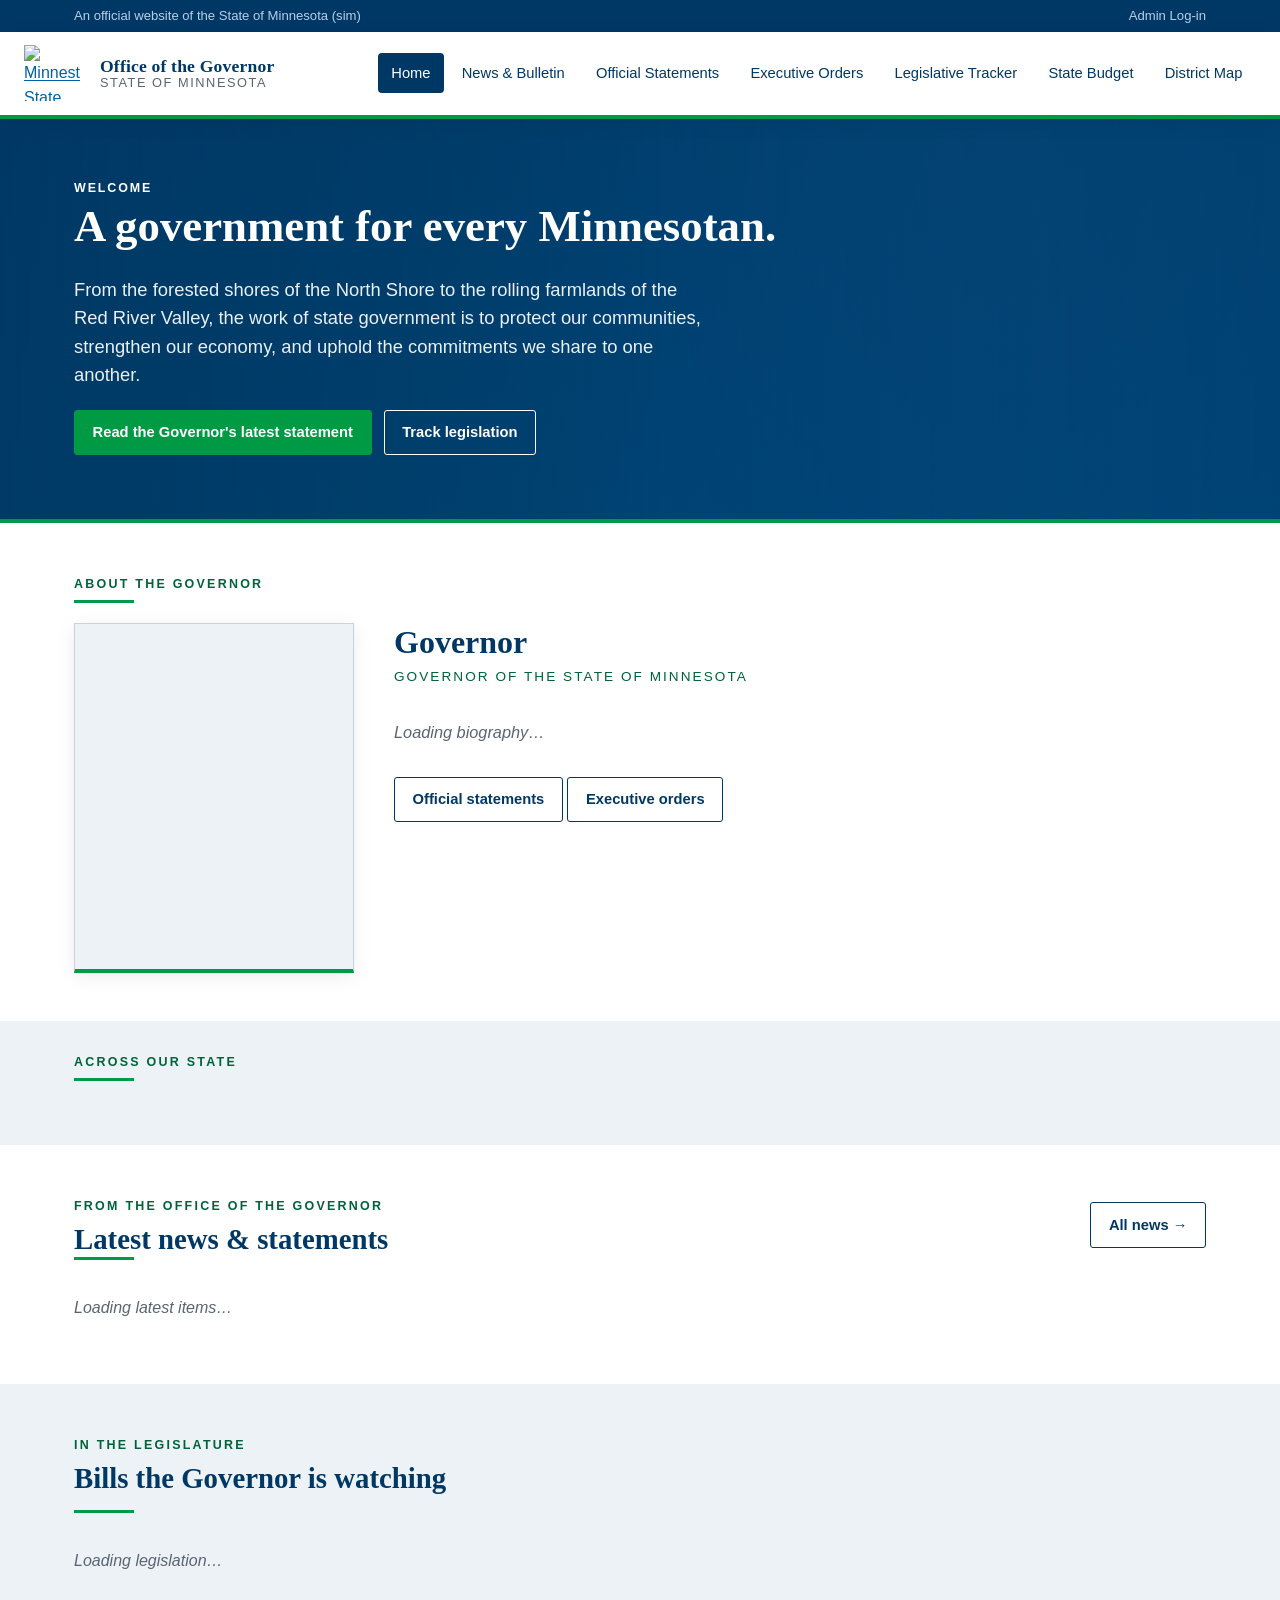
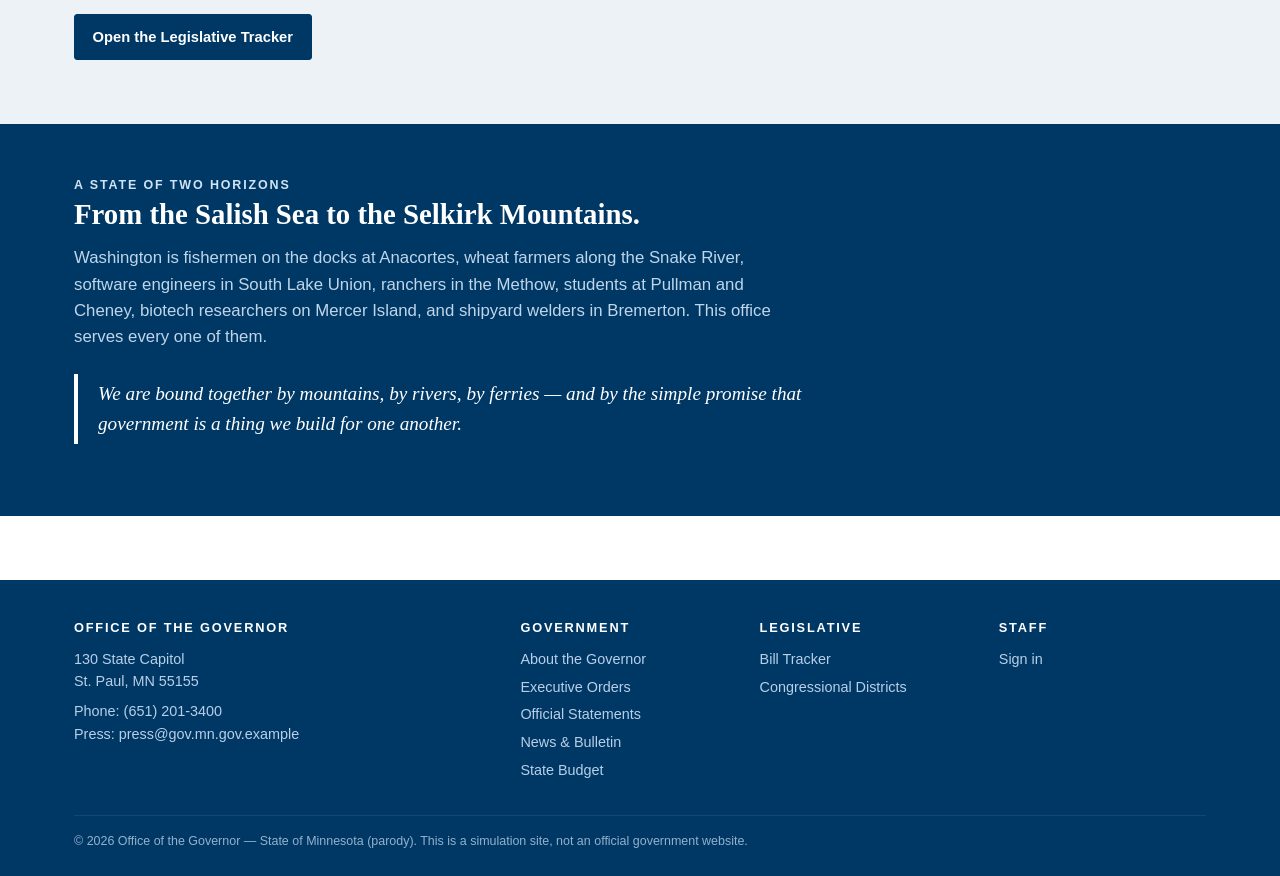
==== index.html @ 1f4c543e "Update index.html" ====
<!DOCTYPE html>
<html lang="en">
<head>
  <meta charset="UTF-8">
  <meta name="viewport" content="width=device-width, initial-scale=1">
  <title>Office of the Governor — State of Minnesota</title>
  <link rel="stylesheet" href="css/style.css">
  <link rel="icon" type="image/svg+xml" href="assets/stateseal.svg">
</head>
<body>
  <div id="chrome-header"></div>

  <!-- HERO -->
  <section class="hero">
    <div class="container">
      <span class="kicker" style="color: var(--gold-300);">Welcome</span>
      <h1 id="hero-headline">A government for every Minnesotan.</h1>
      <p class="lede" id="hero-lede">From the forested shores of the North Shore to the rolling farmlands of the Red River Valley, the work of state government is to protect our communities, strengthen our economy, and uphold the commitments we share to one another.</p>
      <div class="actions">
        <a class="btn gold" id="hero-primary" href="statements.html">Read the Governor's latest statement</a>
        <a class="btn ghost" id="hero-secondary" href="legislation.html" style="color:#fff; border-color:#fff;">Track legislation</a>
      </div>
    </div>
  </section>

  <!-- ABOUT THE GOVERNOR -->
  <section id="about">
    <div class="container">
      <span class="section-eyebrow">About the Governor</span>
      <hr class="gold-rule">
      <div class="governor-card">
        <div class="portrait">
          <!-- Drop a file at /assets/governor-portrait.jpg to populate. -->
          <img src="assets/photos/governor-portrait.jpg" alt="Portrait of the Governor"
               onerror="this.remove(); this.parentNode.insertAdjacentText('beforeend','Portrait placeholder — drop assets/governor-portrait.jpg here');">
        </div>
        <div>
          <h2 class="name" id="gov-name">Governor</h2>
          <div class="role" id="gov-role">Governor of the State of Minnesota</div>
          <div class="bio" id="gov-bio">
            <p class="skeleton">Loading biography…</p>
          </div>
          <p class="mt-2">
            <a class="btn ghost" href="statements.html">Official statements</a>
            <a class="btn ghost" href="executive-orders.html">Executive orders</a>
          </p>
        </div>
      </div>
    </div>
  </section>

  <section class="alt tight">
    <div class="container">
      <span class="section-eyebrow">Across our State</span>
      <hr class="gold-rule">
      <div class="photo-grid">
        <div data-slot data-src="assets/photos/seattle.webp"  data-label="Seattle skyline" data-class="wide"></div>
        <div data-slot data-src="assets/photos/rainier.jpg"  data-label="Mt. Rainier"></div>
        <div data-slot data-src="assets/photos/spokane.jpg"  data-label="Spokane"></div>
        <div data-slot data-src="assets/photos/sanjuans.jpg" data-label="The San Juan Islands"></div>
        <div data-slot data-src="assets/photos/olympics.jpg" data-label="The Olympic Peninsula"></div>
        <div data-slot data-src="assets/photos/palouse.jpg"  data-label="The Palouse"></div>
        <div data-slot data-src="assets/photos/capitol.jpg"  data-label="The Legislative Building, St. Paul" data-class="wide"></div>
      </div>
    </div>
  </section>

  <!-- LATEST FROM THE OFFICE -->
  <section>
    <div class="container">
      <div class="flex between align-center" style="flex-wrap:wrap;">
        <div>
          <span class="section-eyebrow">From the Office of the Governor</span>
          <h2 class="mb-0">Latest news &amp; statements</h2>
        </div>
        <a href="news.html" class="btn ghost">All news →</a>
      </div>
      <hr class="gold-rule">
      <div class="card-grid" id="latest-mix">
        <div class="skeleton">Loading latest items…</div>
      </div>
    </div>
  </section>

  <!-- LEGISLATIVE PRIORITIES SNIPPET -->
  <section class="alt">
    <div class="container">
      <span class="section-eyebrow">In the Legislature</span>
      <h2>Bills the Governor is watching</h2>
      <hr class="gold-rule">
      <div id="legislative-snippet">
        <div class="skeleton">Loading legislation…</div>
      </div>
      <p class="mt-3"><a class="btn" href="legislation.html">Open the Legislative Tracker</a></p>
    </div>
  </section>

  <!-- DEEP-SECTION: connect WA imagery -->
  <section class="deep">
    <div class="container">
      <div style="display:grid; grid-template-columns: 2fr 1fr; gap: 2.5rem; align-items:center;" id="deep-grid">
        <div>
          <span class="kicker" style="color: var(--gold-300);">A state of two horizons</span>
          <h2>From the Salish Sea to the Selkirk Mountains.</h2>
          <p style="font-size:1.05rem; opacity:.92;">
            Washington is fishermen on the docks at Anacortes, wheat farmers along the Snake River,
            software engineers in South Lake Union, ranchers in the Methow, students at Pullman and
            Cheney, biotech researchers on Mercer Island, and shipyard welders in Bremerton. This
            office serves every one of them.
          </p>
          <blockquote class="pull" style="color:#fff; border-color: var(--gold-500);">
            We are bound together by mountains, by rivers, by ferries — and by the simple promise
            that government is a thing we build for one another.
          </blockquote>
        </div>
        <div data-slot data-src="assets/photos/ferry.jpg" data-label="A ferry crossing Puget Sound" data-class="tall"></div>
      </div>
    </div>
  </section>

  <div id="chrome-footer"></div>

  <script src="js/main.js"></script>
  <script src="js/data-loader.js"></script>
  <script>
    renderChrome("home");

    // Mount photo slots
    document.querySelectorAll("[data-slot]").forEach(el => {
      const src = el.getAttribute("data-src");
      const label = el.getAttribute("data-label");
      const cls = el.getAttribute("data-class") || "";
      el.outerHTML = photoSlot({ src, label, className: cls });
    });

    (async () => {
      // Site copy + governor bio
      try {
        const site = await loadData("site");
        document.getElementById("hero-headline").textContent = site.hero.headline;
        document.getElementById("hero-lede").textContent = site.hero.lede;
        document.getElementById("hero-primary").textContent = site.hero.primaryCta.label;
        document.getElementById("hero-primary").href = site.hero.primaryCta.href;
        document.getElementById("hero-secondary").textContent = site.hero.secondaryCta.label;
        document.getElementById("hero-secondary").href = site.hero.secondaryCta.href;

        document.getElementById("gov-name").textContent = site.governor.name;
        document.getElementById("gov-role").textContent =
          `${site.governor.title} · ${site.governor.tenure}`;
        document.getElementById("gov-bio").innerHTML = site.governor.bio
          .map(p => `<p>${escapeHTML(p)}</p>`).join("");

        // Update title
        document.title = `${site.governor.shortName} — Office of the Governor, Minnesota`;
      } catch (err) {
        document.getElementById("gov-bio").innerHTML =
          `<p class="muted">Could not load site copy: ${escapeHTML(err.message)}</p>`;
      }

      // Latest mix: 3 newest from news + statements combined
      try {
        const [news, statements] = await Promise.all([
          loadData("news"), loadData("statements")
        ]);
        const mix = sortByDate([
          ...news.map(n => ({ kind: "News",      ...n, href: `news.html#${n.id}` })),
          ...statements.map(s => ({ kind: "Statement", ...s, href: `statements.html#${s.id}` }))
        ]).slice(0, 3);

        document.getElementById("latest-mix").innerHTML = mix.map(item => `
          <article class="card">
            <div class="meta">${escapeHTML(item.kind)} · ${formatDate(item.date)}</div>
            <h3>${escapeHTML(item.title)}</h3>
            <p class="excerpt">${escapeHTML(item.excerpt || item.summary || "")}</p>
            <div class="footer"><a href="${item.href}">Read more →</a></div>
          </article>
        `).join("");
      } catch (err) {
        document.getElementById("latest-mix").innerHTML =
          `<div class="callout danger">Could not load news/statements: ${escapeHTML(err.message)}</div>`;
      }

      // Legislative snippet: top 4 bills
      try {
        const bills = await loadData("bills");
        const top = sortByDate(bills, "lastAction").slice(0, 4);
        const rows = top.map(b => `
          <tr>
            <td><strong><a href="legislation.html#${escapeHTML(b.id)}">${escapeHTML(b.id)}</a></strong></td>
            <td>${escapeHTML(b.title)}</td>
            <td>${statusPill(b.status)}</td>
            <td class="muted">${formatDateShort(b.lastAction)}</td>
          </tr>
        `).join("");
        document.getElementById("legislative-snippet").innerHTML = `
          <table class="data">
            <thead><tr><th>Bill</th><th>Title</th><th>Status</th><th>Last action</th></tr></thead>
            <tbody>${rows}</tbody>
          </table>
        `;
      } catch (err) {
        document.getElementById("legislative-snippet").innerHTML =
          `<div class="callout danger">Could not load legislation: ${escapeHTML(err.message)}</div>`;
      }
    })();
  </script>
</body>
</html>
---- css/style.css ----
/* =========================================================
   Office of the Governor — Minnesota (mockup)
   Palette inspired by mn.gov: deep navy + North Star green
   ========================================================= */

:root {
  --blue-900: #003865;   /* mn.gov primary navy */
  --blue-800: #004f8b;   /* mid navy */
  --blue-700: #0062a3;   /* interactive blue */
  --blue-500: #4a7cb5;   /* muted blue */
  --green-700: #00633a;  /* deep accent green */
  --green-500: #009a44;  /* North Star green */
  --green-300: #6dbe8c;  /* light green */
  --cream:     #edf2f7;  /* cool blue-tinted bg */
  --paper:     #f4f7fb;  /* near-white with blue cast */
  --ink:       #1c1c1c;
  --muted:     #5a6572;
  --line:      #c8d3de;
  --danger:    #8b1e1e;
  --info:      #0062a3;
  --shadow:    0 1px 2px rgba(0,0,0,.04), 0 4px 18px rgba(0,0,0,.07);
  --serif: "Georgia", "Times New Roman", "Cambria", serif;
  --sans:  "Helvetica Neue", "Helvetica", "Arial", "Segoe UI", system-ui, sans-serif;
}

* { box-sizing: border-box; }

html, body {
  margin: 0;
  padding: 0;
  font-family: var(--sans);
  color: var(--ink);
  background: #fff;
  line-height: 1.55;
  font-size: 16px;
}

a { color: var(--blue-700); text-decoration: underline; text-underline-offset: 2px; }
a:hover { color: var(--green-500); }

img { max-width: 100%; display: block; }

h1, h2, h3, h4 {
  font-family: var(--serif);
  color: var(--blue-900);
  margin: 0 0 .5em;
  line-height: 1.2;
  font-weight: 600;
}
h1 { font-size: 2.4rem; }
h2 { font-size: 1.8rem; }
h3 { font-size: 1.25rem; }

p { margin: 0 0 1em; }

/* ---------- Top utility / nav bar ---------- */

.utility-bar {
  background: var(--blue-900);
  color: #b8cfe8;
  font-size: .82rem;
  padding: .35rem 0;
}
.utility-bar .container { display: flex; justify-content: space-between; gap: 1rem; }
.utility-bar a { color: #b8cfe8; text-decoration: none; }
.utility-bar a:hover { color: var(--green-300); }

.site-header {
  background: #fff;
  border-bottom: 4px solid var(--green-500);
  box-shadow: var(--shadow);
  position: sticky;
  top: 0;
  z-index: 50;
}

.site-header .container {
  display: flex;
  align-items: center;
  gap: 1.25rem;
  max-width: 1440px;
  padding: .85rem 1.5rem;
}

.site-header .seal {
  width: 56px;
  height: 56px;
  flex-shrink: 0;
}
.site-header .seal img,
.site-header .seal svg { width: 100%; height: 100%; }

.site-header .titles { line-height: 1.15; }
.site-header .titles .top {
  font-family: var(--serif);
  font-size: 1.1rem;
  color: var(--blue-900);
  font-weight: 600;
  letter-spacing: .01em;
}
.site-header .titles .sub {
  font-size: .8rem;
  color: var(--muted);
  text-transform: uppercase;
  letter-spacing: .12em;
}

.site-nav {
  margin-left: auto;
  display: flex;
  gap: .25rem;
  flex-wrap: wrap;
  justify-content: flex-end;
}
.site-nav a {
  text-decoration: none;
  color: var(--blue-900);
  font-size: .92rem;
  padding: .55rem .85rem;
  border-radius: 4px;
  font-weight: 500;
  white-space: nowrap;
}
.site-nav a:hover { background: var(--cream); }
.site-nav a.active {
  background: var(--blue-900);
  color: #fff;
}

/* ---------- Containers ---------- */

.container { max-width: 1180px; margin: 0 auto; padding: 0 1.5rem; }
.narrow { max-width: 820px; margin: 0 auto; padding: 0 1.5rem; }

section { padding: 3rem 0; }
section.tight { padding: 1.75rem 0; }
section.alt { background: var(--cream); }
section.deep { background: var(--blue-900); color: #d0e3f5; }
section.deep h1, section.deep h2, section.deep h3 { color: #fff; }
section.deep a { color: var(--green-300); }

.section-eyebrow {
  display: inline-block;
  font-size: .78rem;
  letter-spacing: .18em;
  text-transform: uppercase;
  color: var(--green-700);
  margin-bottom: .35rem;
  font-weight: 600;
}

.divider {
  border: 0;
  border-top: 1px solid var(--line);
  margin: 1.5rem 0;
}
.gold-rule {
  border: 0;
  border-top: 3px solid var(--green-500);
  width: 60px;
  margin: 0 0 1.25rem;
}

/* ---------- Buttons ---------- */

.btn {
  display: inline-block;
  background: var(--blue-900);
  color: #fff;
  padding: .65rem 1.1rem;
  border-radius: 3px;
  text-decoration: none;
  font-weight: 600;
  font-size: .92rem;
  border: 1px solid var(--blue-900);
  cursor: pointer;
  transition: background .15s, border-color .15s;
}
.btn:hover { background: var(--blue-800); border-color: var(--blue-800); color: #fff; }
.btn.gold { background: var(--green-500); border-color: var(--green-500); color: #fff; }
.btn.gold:hover { background: var(--green-700); border-color: var(--green-700); color: #fff; }
.btn.ghost { background: transparent; color: var(--blue-900); }
.btn.ghost:hover { background: var(--cream); color: var(--blue-900); }
.btn.danger { background: var(--danger); border-color: var(--danger); }
.btn.sm { padding: .35rem .7rem; font-size: .8rem; }

/* ---------- Hero ---------- */

.hero {
  position: relative;
  background: linear-gradient(135deg, var(--blue-900) 0%, var(--blue-700) 100%);
  color: #fff;
  padding: 3.5rem 0 4rem;
  border-bottom: 4px solid var(--green-500);
  overflow: hidden;
}
.hero::before {
  content: "";
  position: absolute;
  inset: 0;
  z-index: 0;
  background-image: url("../assets/photos/minnesota.webp");
  background-position: center 42%;
  background-size: cover;
  opacity: .28;
  filter: saturate(.85) contrast(1.05);
  pointer-events: none;
}
.hero::after {
  content: "";
  position: absolute;
  inset: 0;
  z-index: 0;
  background-image:
    linear-gradient(90deg, rgba(0,56,101,.90) 0%, rgba(0,56,101,.60) 52%, rgba(0,56,101,.74) 100%),
    radial-gradient(circle at 80% 20%, rgba(255,255,255,.04) 0%, transparent 40%),
    radial-gradient(circle at 10% 80%, rgba(0,154,68,.08) 0%, transparent 50%);
  pointer-events: none;
}
.hero .container { position: relative; z-index: 1; }
.hero h1 { color: #fff; font-size: 2.8rem; max-width: 740px; }
.hero .lede { font-size: 1.15rem; max-width: 640px; opacity: .92; }
.hero .actions { margin-top: 1.25rem; display: flex; gap: .75rem; flex-wrap: wrap; }

/* ---------- About the Governor ---------- */

.governor-card {
  display: grid;
  grid-template-columns: 280px 1fr;
  gap: 2.5rem;
  align-items: start;
}
.governor-card .portrait {
  width: 100%;
  aspect-ratio: 4 / 5;
  background: var(--cream);
  border: 1px solid var(--line);
  border-bottom: 4px solid var(--green-500);
  box-shadow: var(--shadow);
  display: flex;
  align-items: center;
  justify-content: center;
  color: var(--muted);
  font-size: .85rem;
  text-align: center;
  padding: 1rem;
  overflow: hidden;
  position: relative;
}
.governor-card .portrait img {
  width: 100%;
  height: 100%;
  object-fit: cover;
}
.governor-card .name {
  font-family: var(--serif);
  font-size: 2rem;
  color: var(--blue-900);
  margin: 0 0 .15em;
}
.governor-card .role {
  font-size: .85rem;
  letter-spacing: .15em;
  text-transform: uppercase;
  color: var(--green-700);
  margin-bottom: 1rem;
}
.governor-card .bio { font-size: 1.02rem; color: var(--ink); }
.governor-card .bio p { margin-bottom: .9em; }

@media (max-width: 720px) {
  .governor-card { grid-template-columns: 1fr; gap: 1.5rem; }
  .governor-card .portrait { max-width: 280px; }
}

/* ---------- Photo grid ---------- */

.photo-grid {
  display: grid;
  grid-template-columns: repeat(auto-fit, minmax(220px, 1fr));
  gap: 1rem;
}
.photo-slot {
  aspect-ratio: 4 / 3;
  background: var(--cream);
  border: 1px solid var(--line);
  position: relative;
  overflow: hidden;
  display: flex;
  align-items: flex-end;
  background-image:
    linear-gradient(135deg, rgba(0,56,101,.04) 0%, rgba(0,154,68,.04) 100%);
}
.photo-slot.tall { aspect-ratio: 3 / 4; }
.photo-slot.wide { aspect-ratio: 16 / 9; grid-column: span 2; }
@media (max-width: 720px) { .photo-slot.wide { grid-column: span 1; } }

.photo-slot img {
  position: absolute; inset: 0;
  width: 100%; height: 100%;
  object-fit: cover;
}
.photo-slot .label {
  position: relative;
  z-index: 1;
  background: linear-gradient(transparent, rgba(0,56,101,.82));
  color: #fff;
  width: 100%;
  padding: 1rem .9rem .7rem;
  font-size: .85rem;
  letter-spacing: .04em;
}
.photo-slot:not(:has(img)) .label {
  background: none;
  color: var(--muted);
  position: absolute;
  inset: 0;
  display: flex;
  align-items: center;
  justify-content: center;
  text-align: center;
  font-style: italic;
  font-family: var(--serif);
}

/* ---------- Cards / lists ---------- */

.card-grid {
  display: grid;
  grid-template-columns: repeat(auto-fit, minmax(280px, 1fr));
  gap: 1.25rem;
}
.card {
  background: #fff;
  border: 1px solid var(--line);
  border-top: 3px solid var(--blue-900);
  padding: 1.25rem 1.25rem 1.1rem;
  box-shadow: var(--shadow);
  display: flex;
  flex-direction: column;
}
.card .meta {
  font-size: .78rem;
  text-transform: uppercase;
  letter-spacing: .1em;
  color: var(--muted);
  margin-bottom: .35rem;
}
.card h3 { margin: 0 0 .5rem; font-size: 1.1rem; }
.card .excerpt { color: var(--ink); font-size: .94rem; flex-grow: 1; }
.card .footer { margin-top: 1rem; font-size: .85rem; }

/* ---------- Tables ---------- */

table.data {
  width: 100%;
  border-collapse: collapse;
  font-size: .94rem;
  background: #fff;
  box-shadow: var(--shadow);
}
table.data th {
  background: var(--blue-900);
  color: #fff;
  text-align: left;
  padding: .7rem .85rem;
  font-weight: 600;
  font-size: .82rem;
  letter-spacing: .08em;
  text-transform: uppercase;
}
table.data td {
  padding: .75rem .85rem;
  border-bottom: 1px solid var(--line);
  vertical-align: top;
}
table.data tr:nth-child(even) td { background: var(--paper); }
table.data tr:hover td { background: #e8eef7; }

/* ---------- Status pills ---------- */

.pill {
  display: inline-block;
  font-size: .72rem;
  letter-spacing: .08em;
  text-transform: uppercase;
  font-weight: 600;
  padding: .2rem .55rem;
  border-radius: 999px;
  background: var(--cream);
  color: var(--blue-900);
  border: 1px solid var(--line);
}
.pill.green   { background: #d9f0e4; color: var(--green-700); border-color: #9fd4b8; }
.pill.gold    { background: #ddf0ea; color: #005a30;          border-color: #8dceb0; }
.pill.red     { background: #f8e2e2; color: var(--danger);    border-color: #e3b8b8; }
.pill.blue    { background: #d8e8f5; color: var(--blue-800);  border-color: #9dc2e0; }
.pill.gray    { background: #ececec; color: #555;             border-color: #ccc; }

/* ---------- Filter bar ---------- */

.filter-bar {
  display: flex;
  gap: .65rem;
  flex-wrap: wrap;
  align-items: end;
  margin-bottom: 1.25rem;
  padding: 1rem;
  background: var(--paper);
  border: 1px solid var(--line);
}
.filter-bar label {
  display: flex;
  flex-direction: column;
  font-size: .78rem;
  text-transform: uppercase;
  letter-spacing: .08em;
  color: var(--muted);
  font-weight: 600;
  gap: .25rem;
}
.filter-bar input,
.filter-bar select {
  padding: .45rem .55rem;
  border: 1px solid var(--line);
  background: #fff;
  font-family: inherit;
  font-size: .94rem;
  min-width: 180px;
  border-radius: 2px;
}
.filter-bar .grow { flex-grow: 1; }
.filter-bar .grow input { width: 100%; min-width: 0; }

/* ---------- Forms (admin) ---------- */

.form-card {
  background: #fff;
  border: 1px solid var(--line);
  border-top: 3px solid var(--green-500);
  padding: 1.5rem;
  box-shadow: var(--shadow);
}
.form-row {
  display: grid;
  grid-template-columns: 180px 1fr;
  gap: 1rem;
  align-items: start;
  margin-bottom: 1rem;
}
.form-row label {
  font-weight: 600;
  font-size: .92rem;
  padding-top: .4rem;
  color: var(--blue-900);
}
.form-row input,
.form-row select,
.form-row textarea {
  width: 100%;
  padding: .55rem .65rem;
  border: 1px solid var(--line);
  font-family: inherit;
  font-size: .95rem;
  background: var(--paper);
  border-radius: 2px;
}
.form-row textarea { min-height: 140px; resize: vertical; font-family: var(--serif); }
.form-row .hint { color: var(--muted); font-size: .82rem; margin-top: .3rem; }
@media (max-width: 720px) {
  .form-row { grid-template-columns: 1fr; gap: .35rem; }
  .form-row label { padding-top: 0; }
}

.callout {
  background: #e8f5ee;
  border: 1px solid #9fd4b8;
  padding: 1rem 1.1rem;
  font-size: .92rem;
  margin-bottom: 1.25rem;
  border-left: 4px solid var(--green-500);
}
.callout.danger {
  background: #fbeeee;
  border-color: #d8b9b9;
  border-left-color: var(--danger);
}
.callout.info {
  background: #ddeaf6;
  border-color: #9dc2e0;
  border-left-color: var(--blue-700);
}

/* ---------- Budget embed ---------- */

.budget-toolbar {
  display: flex;
  align-items: end;
  justify-content: space-between;
  gap: 1rem;
  margin-bottom: 1rem;
}
.budget-frame-wrap {
  min-height: 620px;
  background: #fff;
  border: 1px solid var(--line);
  border-top: 3px solid var(--blue-900);
  box-shadow: var(--shadow);
  overflow: hidden;
}
.budget-frame-wrap iframe {
  width: 100%;
  height: 72vh;
  min-height: 620px;
  border: 0;
  display: block;
}
@media (max-width: 720px) {
  .budget-toolbar {
    align-items: start;
    flex-direction: column;
  }
  .budget-frame-wrap,
  .budget-frame-wrap iframe {
    min-height: 520px;
  }
}

/* ---------- Footer ---------- */

footer.site {
  background: var(--blue-900);
  color: #b8cfe8;
  padding: 2.5rem 0 1.5rem;
  font-size: .9rem;
  margin-top: 4rem;
}
footer.site h4 {
  color: #fff;
  font-family: var(--sans);
  font-size: .8rem;
  letter-spacing: .14em;
  text-transform: uppercase;
  margin: 0 0 .75rem;
}
footer.site a { color: #b8cfe8; text-decoration: none; }
footer.site a:hover { color: var(--green-300); }
footer.site .cols {
  display: grid;
  grid-template-columns: 2fr repeat(3, 1fr);
  gap: 2rem;
  margin-bottom: 1.75rem;
}
@media (max-width: 720px) {
  footer.site .cols { grid-template-columns: 1fr; gap: 1.25rem; }
}
footer.site .meta {
  border-top: 1px solid #1a4a72;
  padding-top: 1rem;
  font-size: .78rem;
  opacity: .8;
}
footer.site ul { list-style: none; padding: 0; margin: 0; }
footer.site ul li { margin-bottom: .35rem; }

/* ---------- Map page ---------- */

#map {
  height: 620px;
  width: 100%;
  background: var(--cream);
  border: 1px solid var(--line);
}
.map-layout {
  display: grid;
  grid-template-columns: 1fr 320px;
  gap: 1.25rem;
}
@media (max-width: 900px) { .map-layout { grid-template-columns: 1fr; } }
.map-side {
  background: #fff;
  border: 1px solid var(--line);
  padding: 1.25rem;
  box-shadow: var(--shadow);
  font-size: .92rem;
  max-height: 620px;
  overflow-y: auto;
}
.map-side h3 { margin-top: 0; font-size: 1.05rem; }
.legend {
  display: flex;
  flex-direction: column;
  gap: .35rem;
  font-size: .85rem;
}
.legend .swatch {
  display: inline-block;
  width: 14px; height: 14px;
  margin-right: .55rem;
  vertical-align: middle;
  border: 1px solid rgba(0,0,0,.2);
}

/* ---------- Statement / letterhead ---------- */

.letterhead {
  max-width: 800px;
  margin: 2rem auto;
  background: #fff;
  border: 1px solid var(--line);
  padding: 3rem 3.5rem;
  font-family: var(--serif);
  color: var(--ink);
  box-shadow: var(--shadow);
  position: relative;
}
.letterhead-header {
  text-align: center;
  border-bottom: 3px double var(--blue-900);
  padding-bottom: 1.25rem;
  margin-bottom: 2rem;
}
.letterhead-header .seal-lg {
  width: 110px;
  height: 110px;
  margin: 0 auto .75rem;
}
.letterhead-header .office {
  font-size: 1.15rem;
  letter-spacing: .14em;
  text-transform: uppercase;
  color: var(--blue-900);
  font-weight: 600;
}
.letterhead-header .state {
  font-size: .85rem;
  letter-spacing: .2em;
  text-transform: uppercase;
  color: var(--green-700);
  margin-top: .2rem;
}
.letterhead .stmt-meta {
  font-size: .85rem;
  color: var(--muted);
  margin-bottom: 1.5rem;
  font-family: var(--sans);
  letter-spacing: .04em;
  text-transform: uppercase;
}
.letterhead h1.stmt-title {
  font-size: 1.6rem;
  text-align: center;
  margin-bottom: 1.75rem;
  color: var(--blue-900);
}
.letterhead .stmt-body {
  font-size: 1.05rem;
  line-height: 1.75;
  text-align: justify;
}
.letterhead .stmt-body p { margin-bottom: 1.1em; }
.letterhead .signature-block {
  margin-top: 2.5rem;
  font-family: var(--serif);
}
.letterhead .signature-block .sig-img {
  max-height: 80px;
  max-width: 280px;
  margin-bottom: .25rem;
}
.letterhead .signature-block .sig-img-placeholder {
  height: 70px;
  width: 240px;
  border-bottom: 1px solid var(--ink);
  display: flex;
  align-items: end;
  color: var(--muted);
  font-size: .8rem;
  font-family: var(--sans);
  font-style: italic;
}
.letterhead .signature-block .sig-name { font-weight: 600; font-size: 1.05rem; }
.letterhead .signature-block .sig-title { font-size: .92rem; color: var(--muted); }

@media print {
  body * { visibility: hidden; }
  .letterhead, .letterhead * { visibility: visible; }
  .letterhead { box-shadow: none; border: 0; margin: 0; padding: 1.5rem 2rem; }
  .no-print { display: none !important; }
}

/* ---------- Misc utilities ---------- */

.muted { color: var(--muted); }
.center { text-align: center; }
.right { text-align: right; }
.mt-0 { margin-top: 0; }
.mt-1 { margin-top: .5rem; }
.mt-2 { margin-top: 1rem; }
.mt-3 { margin-top: 1.5rem; }
.mb-0 { margin-bottom: 0; }
.mb-2 { margin-bottom: 1rem; }
.flex { display: flex; gap: .75rem; }
.flex-wrap { flex-wrap: wrap; }
.between { justify-content: space-between; }
.align-center { align-items: center; }
.tag-row { display: flex; gap: .35rem; flex-wrap: wrap; }
.kicker {
  font-size: .78rem;
  text-transform: uppercase;
  letter-spacing: .15em;
  color: var(--green-700);
  font-weight: 600;
}

/* Quote / pull */
blockquote.pull {
  border-left: 4px solid var(--green-500);
  padding: .35rem 0 .35rem 1.25rem;
  margin: 1.5rem 0;
  font-family: var(--serif);
  font-size: 1.2rem;
  color: var(--blue-900);
  font-style: italic;
}

/* Skeleton loader */
.skeleton { color: var(--muted); font-style: italic; padding: 1rem 0; }
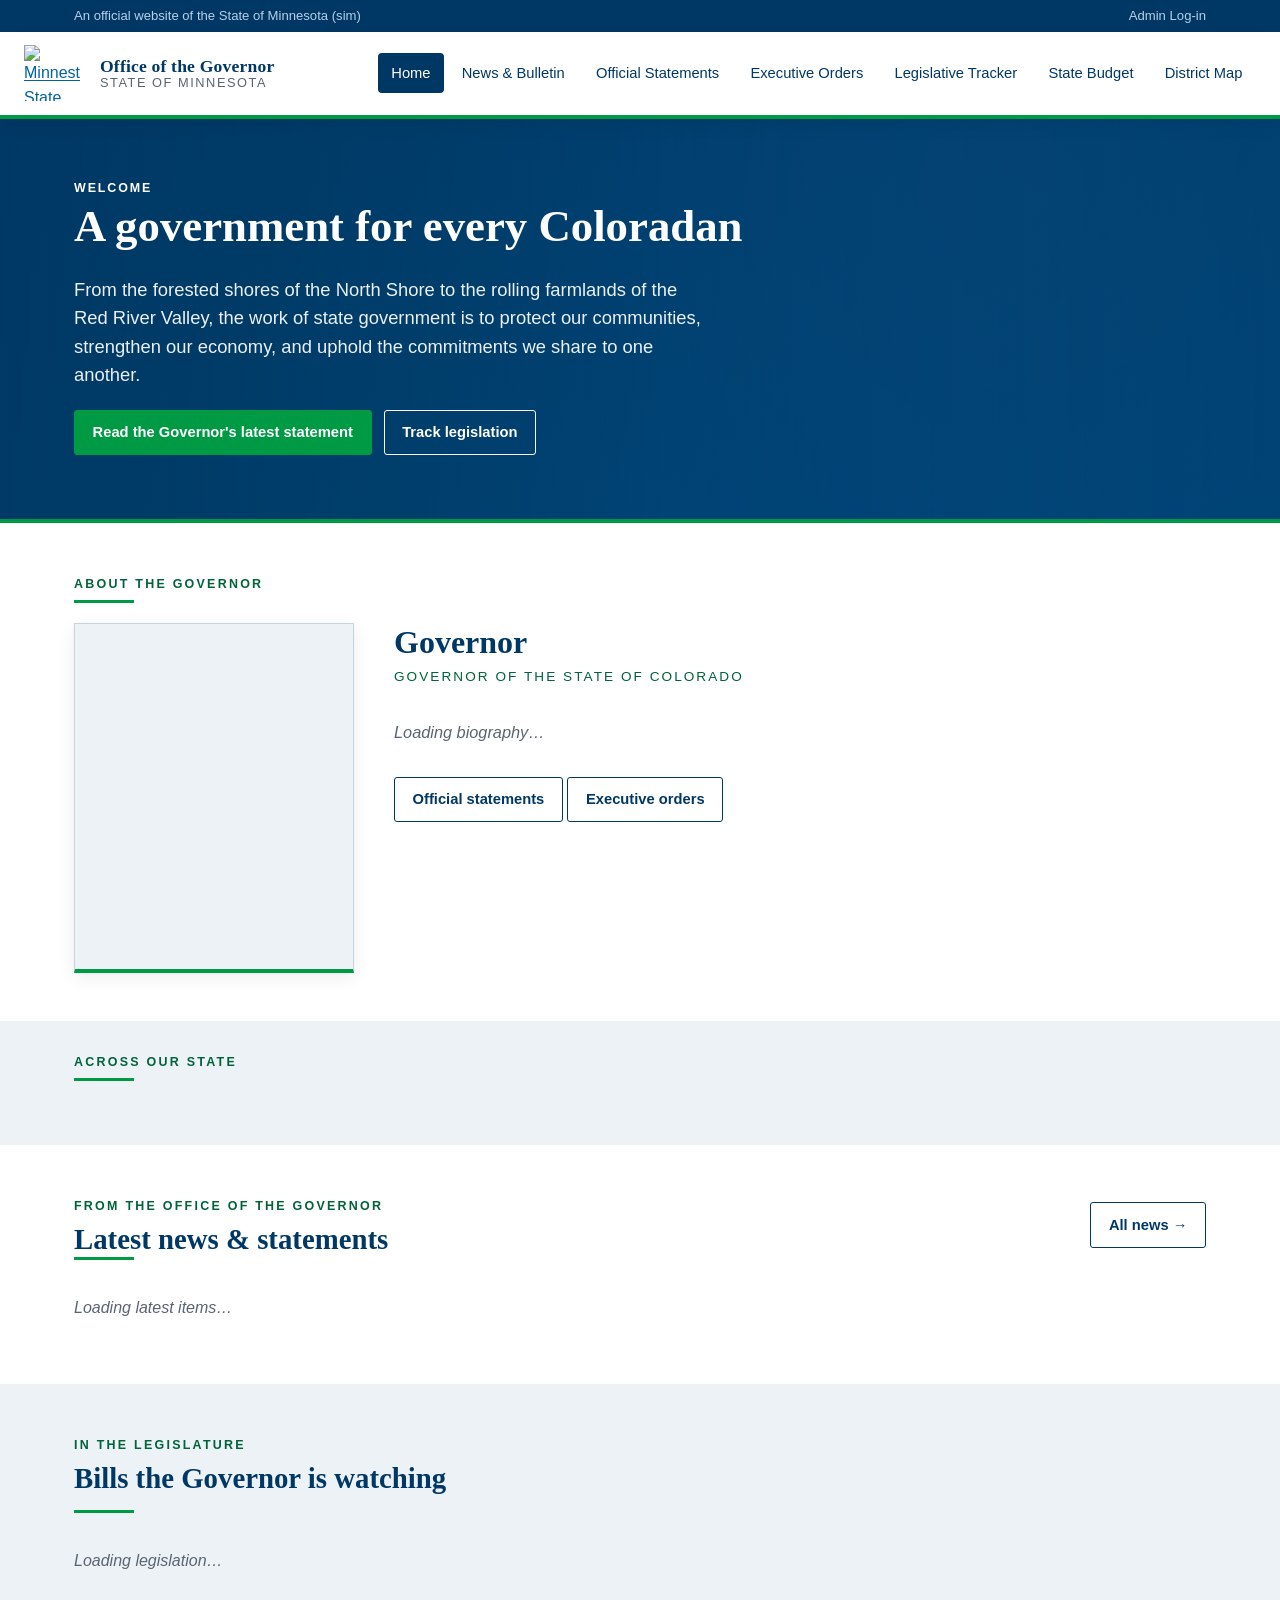
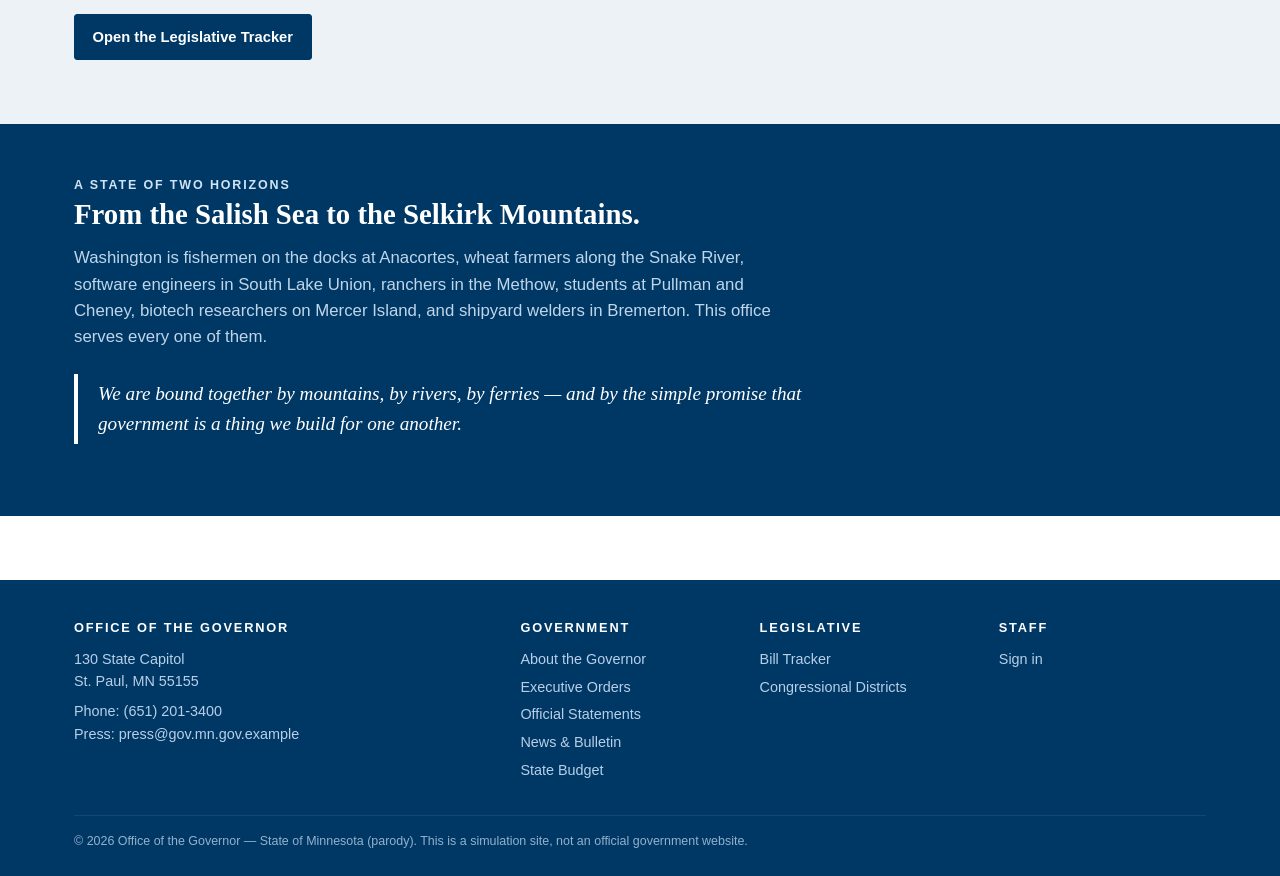
==== commit e5113e1b: "Update title and governor role for Colorado" ====
--- a/index.html
+++ b/index.html
@@ -3,7 +3,7 @@
 <head>
   <meta charset="UTF-8">
   <meta name="viewport" content="width=device-width, initial-scale=1">
-  <title>Office of the Governor — State of Minnesota</title>
+  <title>Office of the Governor — State of Colorado</title>
   <link rel="stylesheet" href="css/style.css">
   <link rel="icon" type="image/svg+xml" href="assets/stateseal.svg">
 </head>
@@ -14,7 +14,7 @@
   <section class="hero">
     <div class="container">
       <span class="kicker" style="color: var(--gold-300);">Welcome</span>
-      <h1 id="hero-headline">A government for every Minnesotan.</h1>
+      <h1 id="hero-headline">A government for every Coloradan</h1>
       <p class="lede" id="hero-lede">From the forested shores of the North Shore to the rolling farmlands of the Red River Valley, the work of state government is to protect our communities, strengthen our economy, and uphold the commitments we share to one another.</p>
       <div class="actions">
         <a class="btn gold" id="hero-primary" href="statements.html">Read the Governor's latest statement</a>
@@ -36,7 +36,7 @@
         </div>
         <div>
           <h2 class="name" id="gov-name">Governor</h2>
-          <div class="role" id="gov-role">Governor of the State of Minnesota</div>
+          <div class="role" id="gov-role">Governor of the State of Colorado</div>
           <div class="bio" id="gov-bio">
             <p class="skeleton">Loading biography…</p>
           </div>
